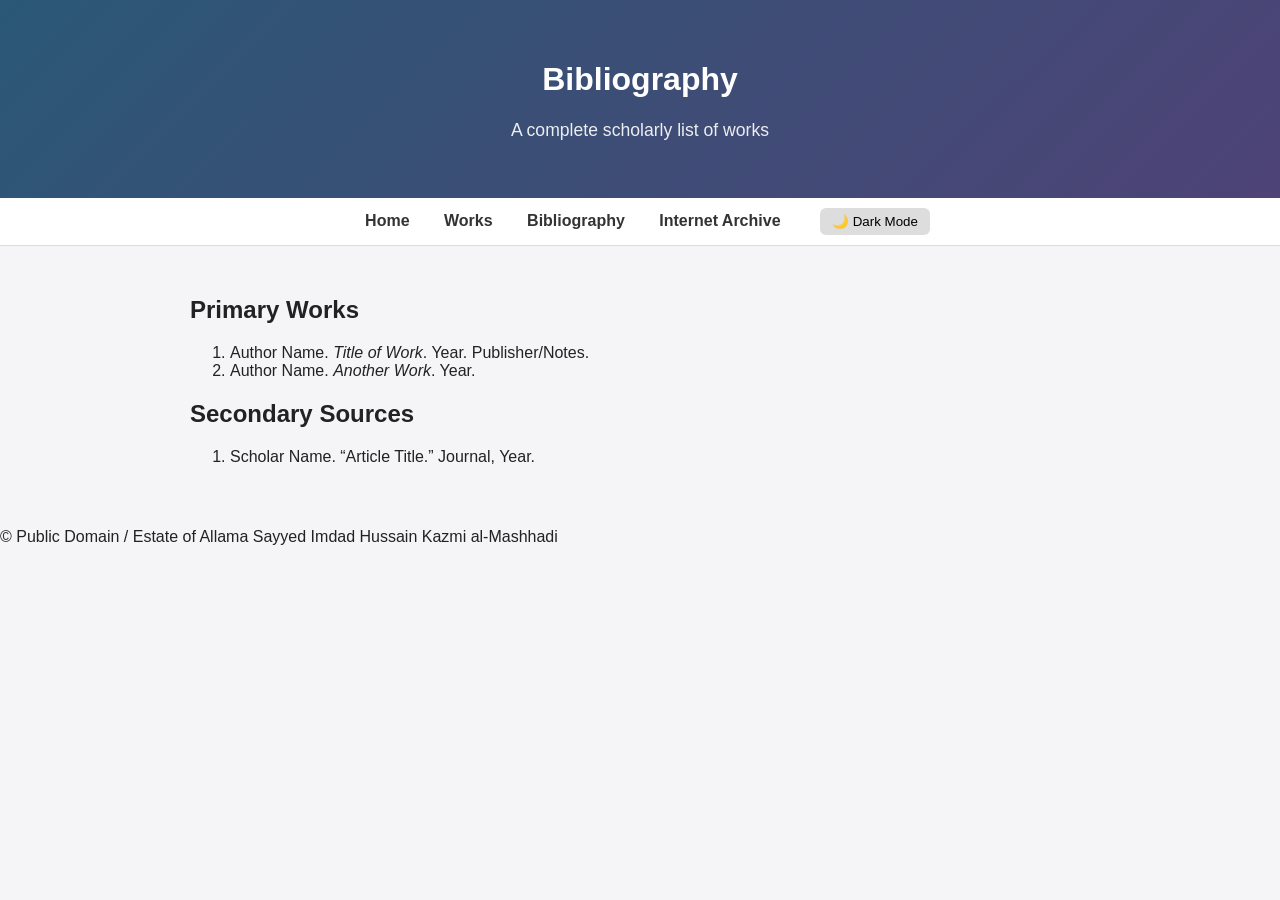
==== bibliography.html @ 6f73cf3e "Update bibliography.html" ====
<!DOCTYPE html>
<html lang="en">
<head>
    <meta charset="UTF-8">
    <title>Bibliography – Author Archive</title>
    <link rel="stylesheet" href="style.css">
</head>

<body>
<header class="hero small">
    <h1>Bibliography</h1>
    <p class="tagline">A complete scholarly list of works</p>
</header>

<nav class="navbar">
    <a href="index.html">Home</a>
    <a href="works.html">Works</a>
    <a href="bibliography.html">Bibliography</a>
    <a href="https://archive.org/details/@your_archive">Internet Archive</a>
    <button id="themeToggle">🌙 Dark Mode</button>
</nav>

<section class="content">
    <h2>Primary Works</h2>
    <ol>
        <li>Author Name. <em>Title of Work</em>. Year. Publisher/Notes.</li>
        <li>Author Name. <em>Another Work</em>. Year.</li>
    </ol>

    <h2>Secondary Sources</h2>
    <ol>
        <li>Scholar Name. “Article Title.” Journal, Year.</li>
    </ol>
</section>

<footer>
      <p>
        © Public Domain / Estate of Allama Sayyed Imdad Hussain Kazmi al-Mashhadi
    </p>
</footer>

</body>
</html>
---- style.css ----
body {
    font-family: "Inter", Arial, sans-serif;
    margin: 0;
    background: #f5f5f7;
    color: #222;
    /* ---------------------- */
/* DARK MODE THEME        */
/* ---------------------- */

body.dark {
    background: #1e1e1e;
    color: #e5e5e5;
}

body.dark .navbar {
    background: #2a2a2a;
    border-bottom: 1px solid #444;
}

body.dark .navbar a {
    color: #ddd;
}

body.dark .navbar a:hover {
    color: #9bbcff;
}

body.dark .work-item {
    background: #2a2a2a;
    border-color: #444;
}

body.dark input {
    background: #2a2a2a;
    color: #eee;
    border: 1px solid #555;
}

body.dark .hero {
    background: linear-gradient(135deg, #111, #333);
}

#themeToggle {
    margin-left: 20px;
    padding: 6px 12px;
    border: none;
    border-radius: 6px;
    cursor: pointer;
    background: #ddd;
}

body.dark #themeToggle {
    background: #444;
    color: #eee;
}

.hero {
    background: linear-gradient(135deg, #2b5876, #4e4376);
    color: white;
    padding: 60px 20px;
    text-align: center;
}

.hero.small {
    padding: 40px 20px;
}

.tagline {
    opacity: 0.9;
    font-size: 1.1em;
}

.navbar {
    background: white;
    padding: 10px;
    text-align: center;
    border-bottom: 1px solid #ddd;
}

.navbar a {
    margin: 0 15px;
    text-decoration: none;
    color: #333;
    font-weight: 600;
}

.navbar a:hover {
    color: #2b5876;
}

.content {
    max-width: 900px;
    margin: auto;
    padding: 30px;
}

.portrait {
    display: block;
    max-width: 180px;
    margin: 20px auto;
    border-radius: 8px;
}

#searchBox {
    width: 100%;
    padding: 12px;
    margin-bottom: 20px;
    border-radius: 6px;
    border: 1px solid #ccc;
}

.work-list {
    list-style: none;
    padding: 0;
}

.work-item {
    background: white;
    padding: 15px;
    margin-bottom: 15px;
    border-radius: 6px;
    border: 1px solid #ddd;
}
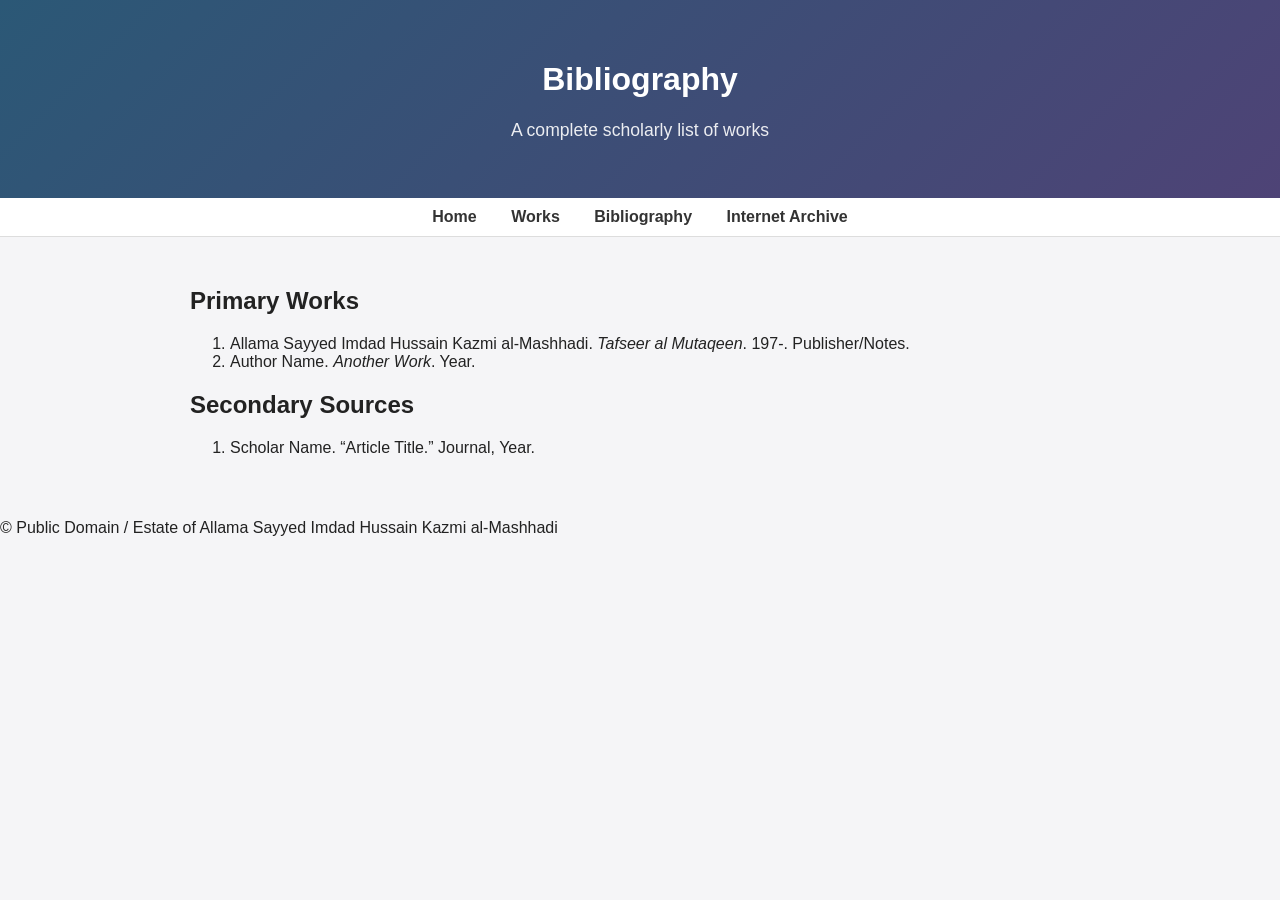
==== commit 7be87eec: "Update bibliography.html" ====
--- a/bibliography.html
+++ b/bibliography.html
@@ -4,6 +4,7 @@
     <meta charset="UTF-8">
     <title>Bibliography – Author Archive</title>
     <link rel="stylesheet" href="style.css">
+<script src="script.js" defer></script>
 </head>
 
 <body>
@@ -17,13 +18,12 @@
     <a href="works.html">Works</a>
     <a href="bibliography.html">Bibliography</a>
     <a href="https://archive.org/details/@your_archive">Internet Archive</a>
-    <button id="themeToggle">🌙 Dark Mode</button>
 </nav>
 
 <section class="content">
     <h2>Primary Works</h2>
     <ol>
-        <li>Author Name. <em>Title of Work</em>. Year. Publisher/Notes.</li>
+        <li>Allama Sayyed Imdad Hussain Kazmi al-Mashhadi. <em>Tafseer al Mutaqeen</em>. 197-. Publisher/Notes.</li>
         <li>Author Name. <em>Another Work</em>. Year.</li>
     </ol>
 
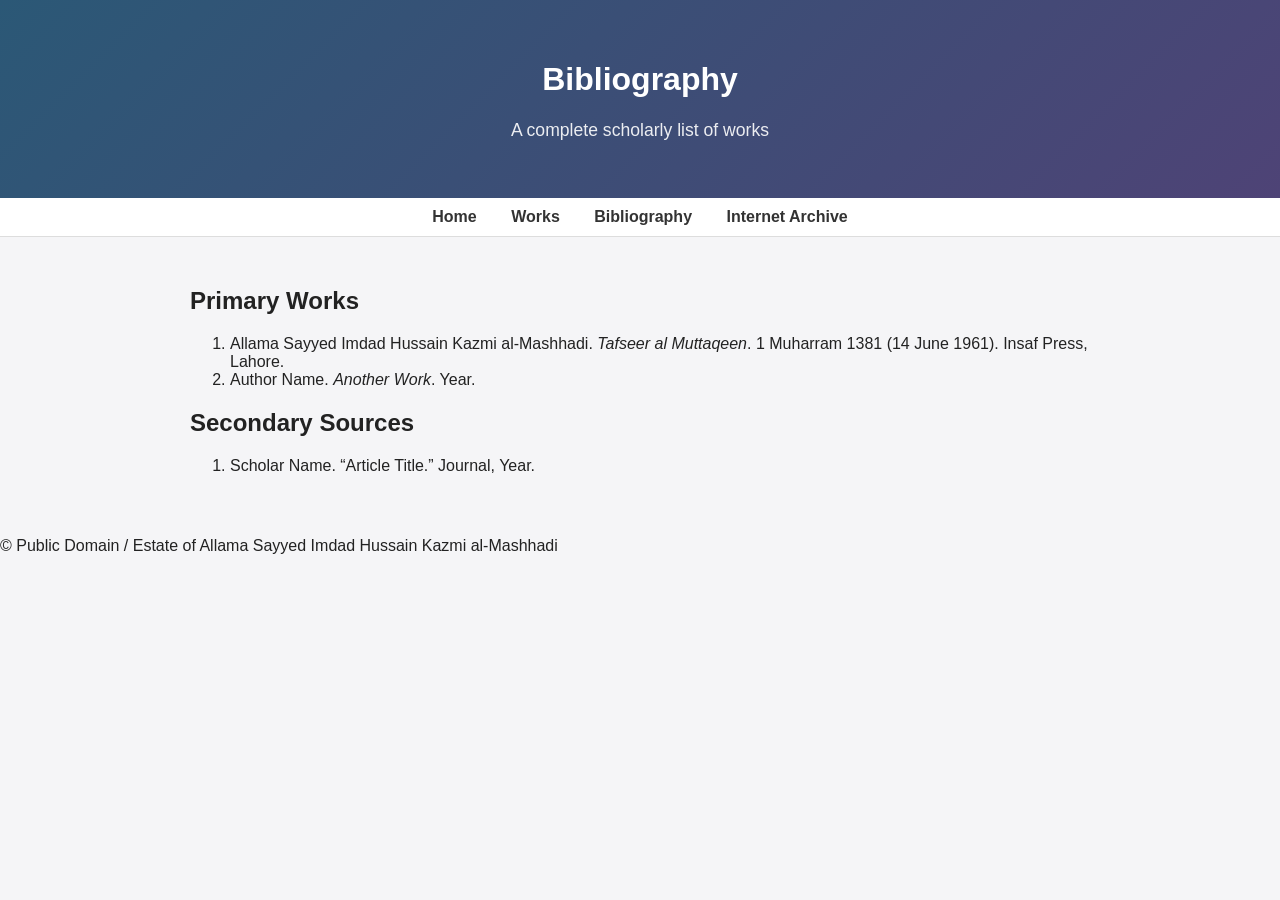
==== commit 09f9921a: "Update bibliography.html" ====
--- a/bibliography.html
+++ b/bibliography.html
@@ -23,7 +23,7 @@
 <section class="content">
     <h2>Primary Works</h2>
     <ol>
-        <li>Allama Sayyed Imdad Hussain Kazmi al-Mashhadi. <em>Tafseer al Mutaqeen</em>. 197-. Publisher/Notes.</li>
+        <li>Allama Sayyed Imdad Hussain Kazmi al-Mashhadi. <em>Tafseer al Muttaqeen</em>. 1 Muharram 1381 (14 June 1961). Insaf Press, Lahore.</li>
         <li>Author Name. <em>Another Work</em>. Year.</li>
     </ol>
 
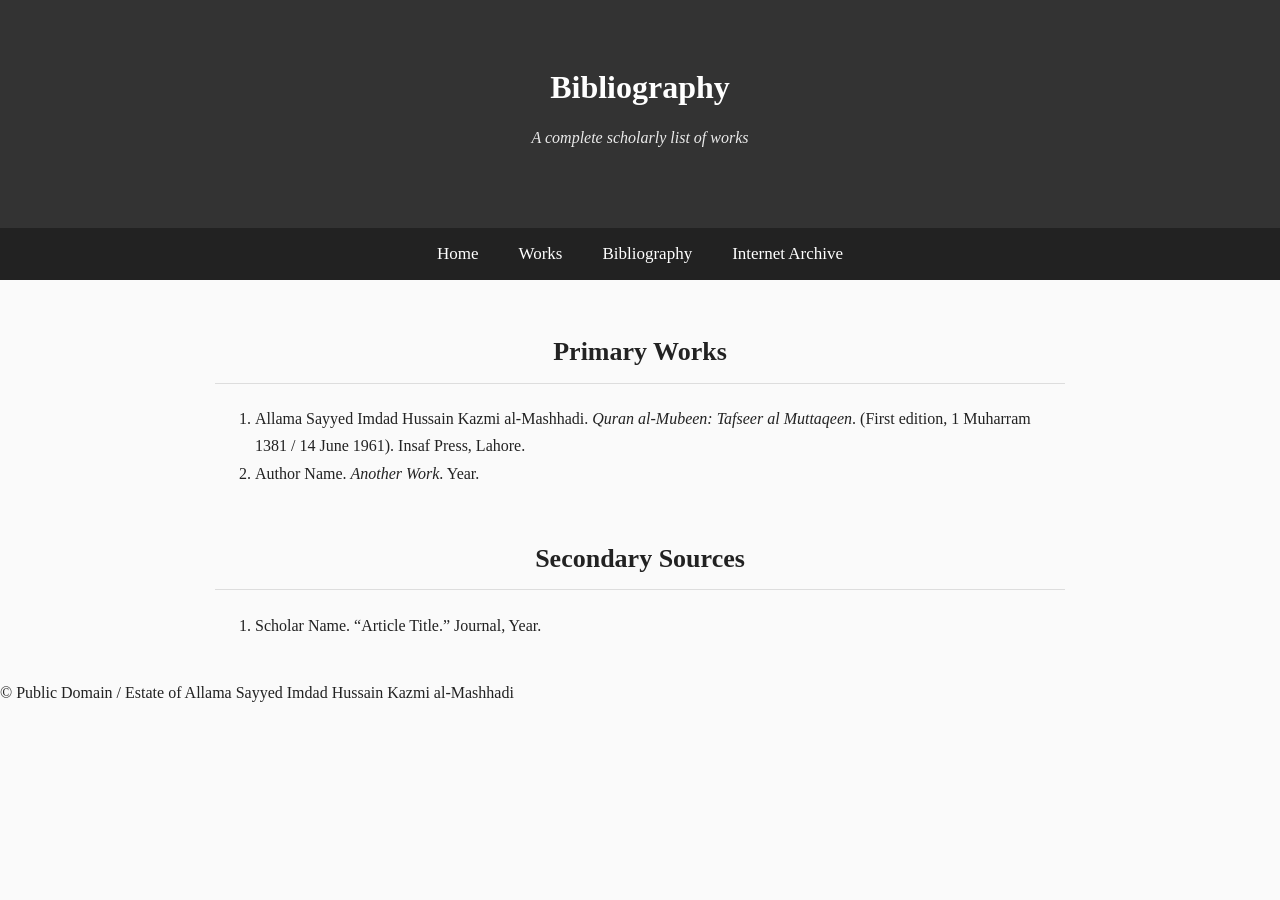
==== commit 54260d77: "Update citation for Tafseer al Muttaqeen" ====
--- a/bibliography.html
+++ b/bibliography.html
@@ -23,7 +23,7 @@
 <section class="content">
     <h2>Primary Works</h2>
     <ol>
-        <li>Allama Sayyed Imdad Hussain Kazmi al-Mashhadi. <em>Tafseer al Muttaqeen</em>. 1 Muharram 1381 (14 June 1961). Insaf Press, Lahore.</li>
+        <li>Allama Sayyed Imdad Hussain Kazmi al-Mashhadi. <em>Quran al-Mubeen: Tafseer al Muttaqeen</em>. (First edition, 1 Muharram 1381 / 14 June 1961). Insaf Press, Lahore.</li>
         <li>Author Name. <em>Another Work</em>. Year.</li>
     </ol>
 
--- a/style.css
+++ b/style.css
@@ -1,123 +1,125 @@
+/* ===========================
+   1. GLOBAL TYPOGRAPHY & LAYOUT
+   =========================== */
 body {
-    font-family: "Inter", Arial, sans-serif;
+    background: #f7f5ef;
+    font-family: "Georgia", serif;
+    line-height: 1.7;
     margin: 0;
-    background: #f5f5f7;
+    padding: 0;
+    background: #fafafa;
     color: #222;
-    /* ---------------------- */
-/* DARK MODE THEME        */
-/* ---------------------- */
-
-body.dark {
-    background: #1e1e1e;
-    color: #e5e5e5;
 }
 
-body.dark .navbar {
-    background: #2a2a2a;
-    border-bottom: 1px solid #444;
+h1, h2, h3 {
+    font-family: "Georgia", serif;
+    text-align: center;
+    margin-top: 0;
 }
 
-body.dark .navbar a {
-    color: #ddd;
+.content {
+    max-width: 850px;
+    margin: 40px auto;
+    padding: 0 20px;
 }
 
-body.dark .navbar a:hover {
-    color: #9bbcff;
+/* ===========================
+   2. NAVIGATION BAR
+   =========================== */
+.navbar {
+    background: #222;
+    padding: 12px 0;
+    text-align: center;
 }
 
-body.dark .work-item {
-    background: #2a2a2a;
-    border-color: #444;
+.navbar a {
+    color: #fff;
+    text-decoration: none;
+    margin: 0 18px;
+    font-size: 17px;
 }
 
-body.dark input {
-    background: #2a2a2a;
-    color: #eee;
-    border: 1px solid #555;
+.navbar a:hover {
+    text-decoration: underline;
 }
 
-body.dark .hero {
-    background: linear-gradient(135deg, #111, #333);
+/* ===========================
+   3. PORTRAIT STYLING
+   =========================== */
+.portrait {
+    display: block;
+    max-width: 260px;
+    margin: 25px auto;
+    border-radius: 8px;
+    box-shadow: 0 4px 12px rgba(0,0,0,0.15);
 }
 
-#themeToggle {
-    margin-left: 20px;
-    padding: 6px 12px;
-    border: none;
-    border-radius: 6px;
-    cursor: pointer;
-    background: #ddd;
-}
-
-body.dark #themeToggle {
-    background: #444;
-    color: #eee;
-}
-
+/* ===========================
+   4. HERO HEADER
+   =========================== */
 .hero {
-    background: linear-gradient(135deg, #2b5876, #4e4376);
+    background: #333;
     color: white;
     padding: 60px 20px;
     text-align: center;
 }
 
-.hero.small {
-    padding: 40px 20px;
+.hero h1 {
+    font-size: 32px;
+    margin-bottom: 10px;
+}
+
+.hero h2 {
+    font-size: 22px;
+    font-weight: normal;
+    margin-top: 0;
 }
 
 .tagline {
+    margin-top: 10px;
+    font-style: italic;
     opacity: 0.9;
-    font-size: 1.1em;
 }
 
-.navbar {
-    background: white;
-    padding: 10px;
-    text-align: center;
+/* ===========================
+   5. SECTION HEADINGS
+   =========================== */
+section.content h2 {
+    margin-top: 50px;
+    font-size: 26px;
     border-bottom: 1px solid #ddd;
+    padding-bottom: 8px;
 }
 
-.navbar a {
-    margin: 0 15px;
-    text-decoration: none;
-    color: #333;
-    font-weight: 600;
+/* ===========================
+   6. MOBILE RESPONSIVENESS
+   =========================== */
+@media (max-width: 600px) {
+    .hero h1 { font-size: 24px; }
+    .hero h2 { font-size: 18px; }
+    .navbar a { margin: 0 10px; font-size: 15px; }
+    .content { padding: 0 15px; }
+}
+.featured {
+    text-align: center;
+    margin: 60px auto;
+    padding: 40px 20px;
+    background: white;
+    border-radius: 10px;
+    max-width: 700px;
+    box-shadow: 0 4px 12px rgba(0,0,0,0.08);
 }
 
-.navbar a:hover {
-    color: #2b5876;
+.featured-button {
+    display: inline-block;
+    margin-top: 15px;
+    padding: 10px 20px;
+    background: #222;
+    color: white;
+    text-decoration: none;
+    border-radius: 5px;
 }
 
-.content {
-    max-width: 900px;
-    margin: auto;
-    padding: 30px;
+.featured-button:hover {
+    background: #444;
 }
-
-.portrait {
-    display: block;
-    max-width: 180px;
-    margin: 20px auto;
-    border-radius: 8px;
-}
-
-#searchBox {
-    width: 100%;
-    padding: 12px;
-    margin-bottom: 20px;
-    border-radius: 6px;
-    border: 1px solid #ccc;
-}
-
-.work-list {
-    list-style: none;
-    padding: 0;
-}
-
-.work-item {
-    background: white;
-    padding: 15px;
-    margin-bottom: 15px;
-    border-radius: 6px;
-    border: 1px solid #ddd;
-}
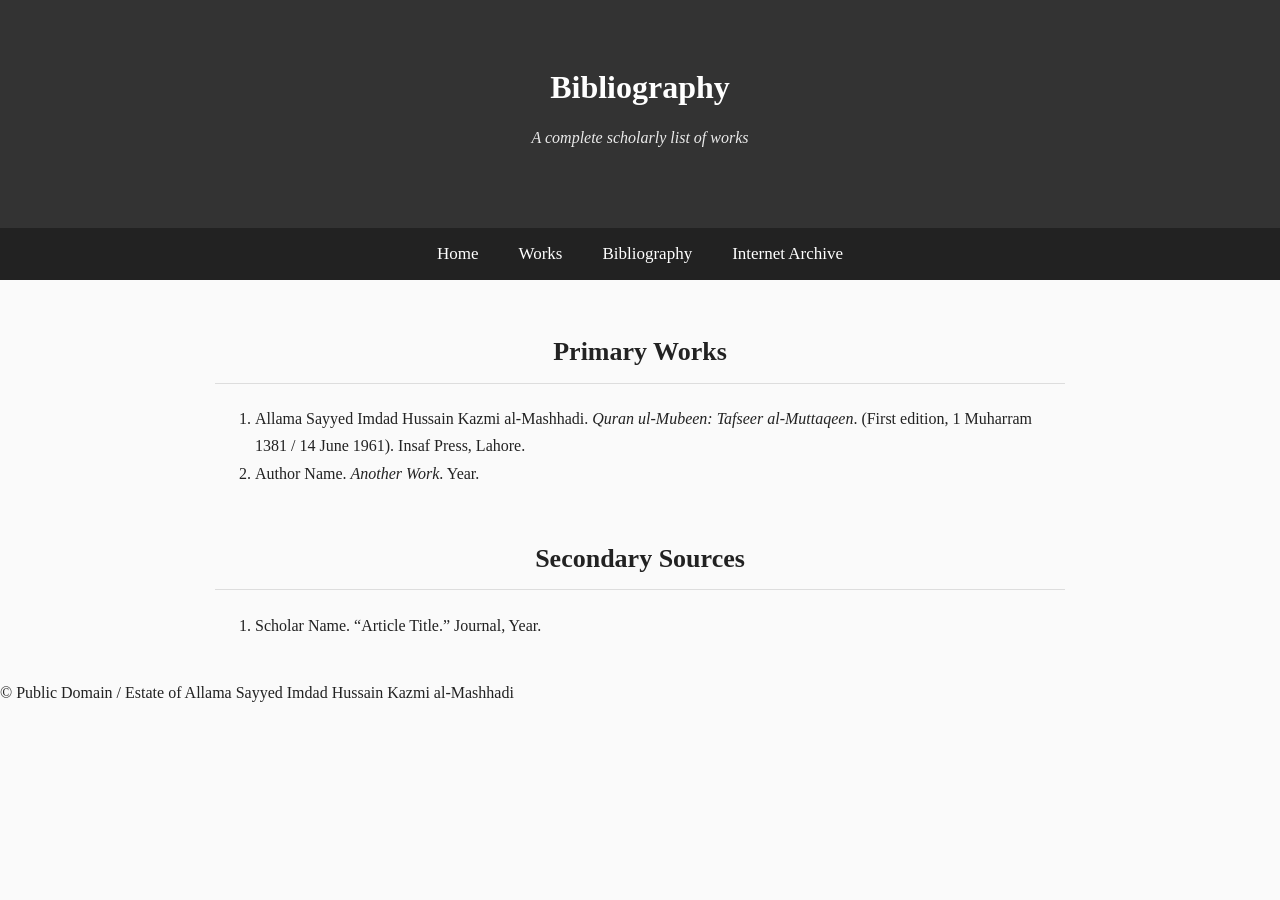
==== commit 59df6969: "Update bibliography.html" ====
--- a/bibliography.html
+++ b/bibliography.html
@@ -23,7 +23,7 @@
 <section class="content">
     <h2>Primary Works</h2>
     <ol>
-        <li>Allama Sayyed Imdad Hussain Kazmi al-Mashhadi. <em>Quran al-Mubeen: Tafseer al Muttaqeen</em>. (First edition, 1 Muharram 1381 / 14 June 1961). Insaf Press, Lahore.</li>
+        <li>Allama Sayyed Imdad Hussain Kazmi al-Mashhadi. <em>Quran ul-Mubeen: Tafseer al-Muttaqeen</em>. (First edition, 1 Muharram 1381 / 14 June 1961). Insaf Press, Lahore.</li>
         <li>Author Name. <em>Another Work</em>. Year.</li>
     </ol>
 
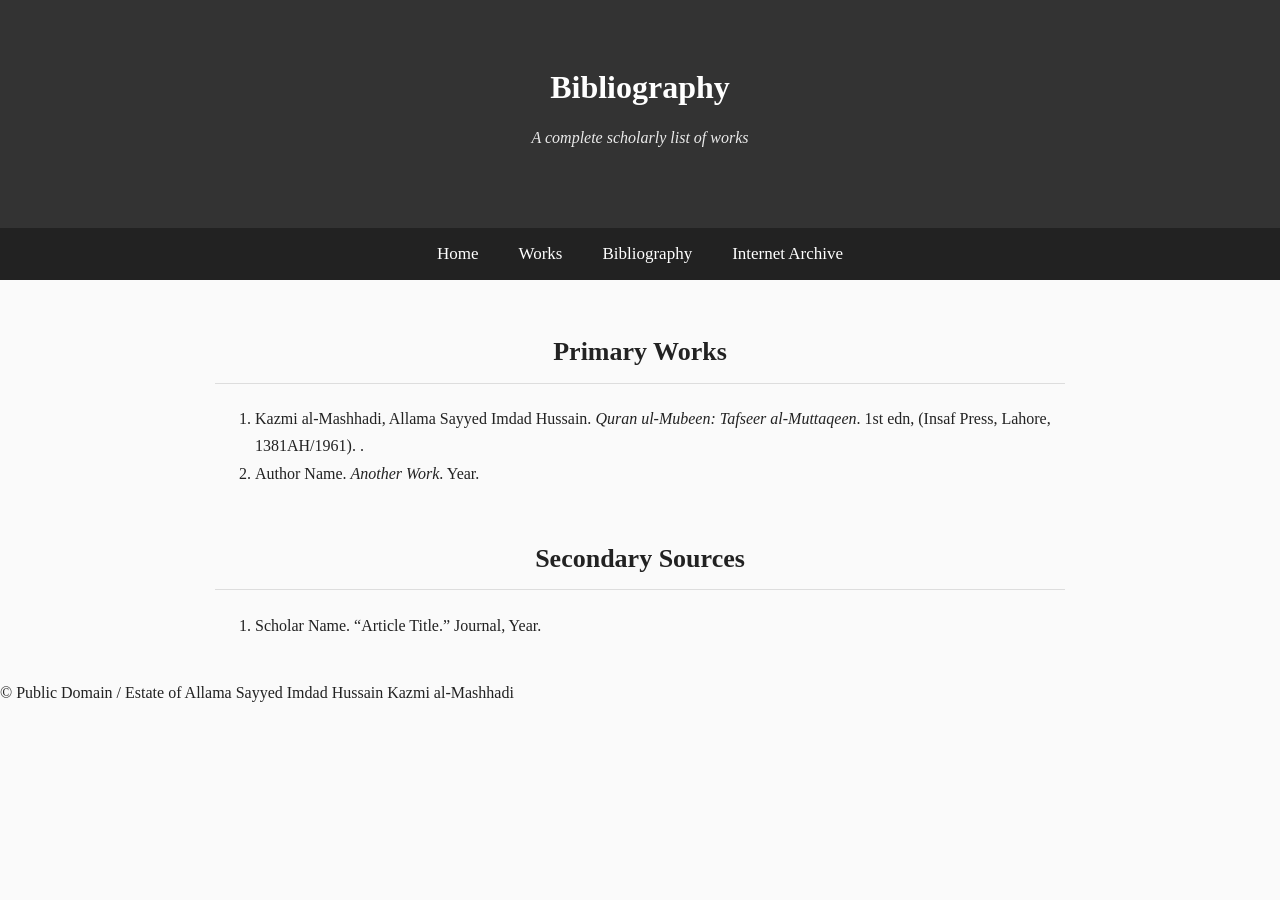
==== commit a779189a: "Update citation format for primary works" ====
--- a/bibliography.html
+++ b/bibliography.html
@@ -23,7 +23,7 @@
 <section class="content">
     <h2>Primary Works</h2>
     <ol>
-        <li>Allama Sayyed Imdad Hussain Kazmi al-Mashhadi. <em>Quran ul-Mubeen: Tafseer al-Muttaqeen</em>. (First edition, 1 Muharram 1381 / 14 June 1961). Insaf Press, Lahore.</li>
+        <li>Kazmi al-Mashhadi, Allama Sayyed Imdad Hussain. <em>Quran ul-Mubeen: Tafseer al-Muttaqeen</em>. 1st edn, (Insaf Press, Lahore, 1381AH/1961). .</li>
         <li>Author Name. <em>Another Work</em>. Year.</li>
     </ol>
 
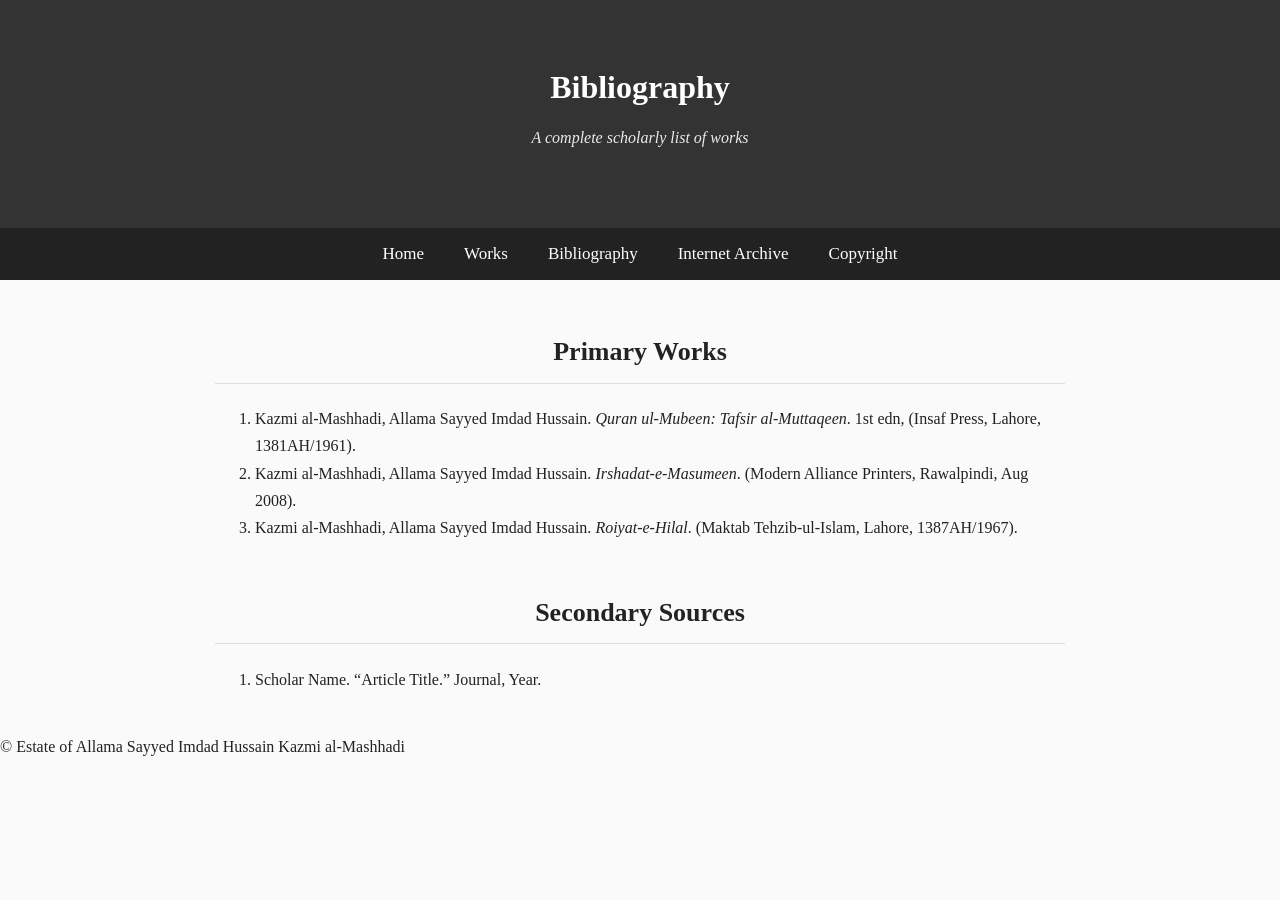
==== commit 716c0f5b: "Update bibliography.html" ====
--- a/bibliography.html
+++ b/bibliography.html
@@ -2,9 +2,10 @@
 <html lang="en">
 <head>
     <meta charset="UTF-8">
-    <title>Bibliography – Author Archive</title>
+    <title>Bibliography – Allama Imdad Kazmi Archive</title>
     <link rel="stylesheet" href="style.css">
 <script src="script.js" defer></script>
+<link href="https://fonts.googleapis.com/css2?family=Amiri&family=Noto+Naskh+Arabic&family=Noto+Nastaliq+Urdu&family=Vazirmatn:wght@400;500&display=swap" rel="stylesheet">
 </head>
 
 <body>
@@ -13,18 +14,20 @@
     <p class="tagline">A complete scholarly list of works</p>
 </header>
 
-<nav class="navbar">
+ <nav class="navbar">
     <a href="index.html">Home</a>
     <a href="works.html">Works</a>
     <a href="bibliography.html">Bibliography</a>
     <a href="https://archive.org/details/@your_archive">Internet Archive</a>
-</nav>
+    <a href="copyright.html">Copyright</a>
+  </nav>
 
 <section class="content">
     <h2>Primary Works</h2>
     <ol>
-        <li>Kazmi al-Mashhadi, Allama Sayyed Imdad Hussain. <em>Quran ul-Mubeen: Tafseer al-Muttaqeen</em>. 1st edn, (Insaf Press, Lahore, 1381AH/1961). .</li>
-        <li>Author Name. <em>Another Work</em>. Year.</li>
+        <li>Kazmi al-Mashhadi, Allama Sayyed Imdad Hussain. <em>Quran ul-Mubeen: Tafsir al-Muttaqeen</em>. 1st edn, (Insaf Press, Lahore, 1381AH/1961).</li>
+        <li>Kazmi al-Mashhadi, Allama Sayyed Imdad Hussain. <em>Irshadat-e-Masumeen</em>. (Modern Alliance Printers, Rawalpindi, Aug 2008).</li>
+        <li>Kazmi al-Mashhadi, Allama Sayyed Imdad Hussain. <em>Roiyat-e-Hilal</em>. (Maktab Tehzib-ul-Islam, Lahore, 1387AH/1967).</li>
     </ol>
 
     <h2>Secondary Sources</h2>
@@ -35,7 +38,7 @@
 
 <footer>
       <p>
-        © Public Domain / Estate of Allama Sayyed Imdad Hussain Kazmi al-Mashhadi
+        © Estate of Allama Sayyed Imdad Hussain Kazmi al-Mashhadi
     </p>
 </footer>
 
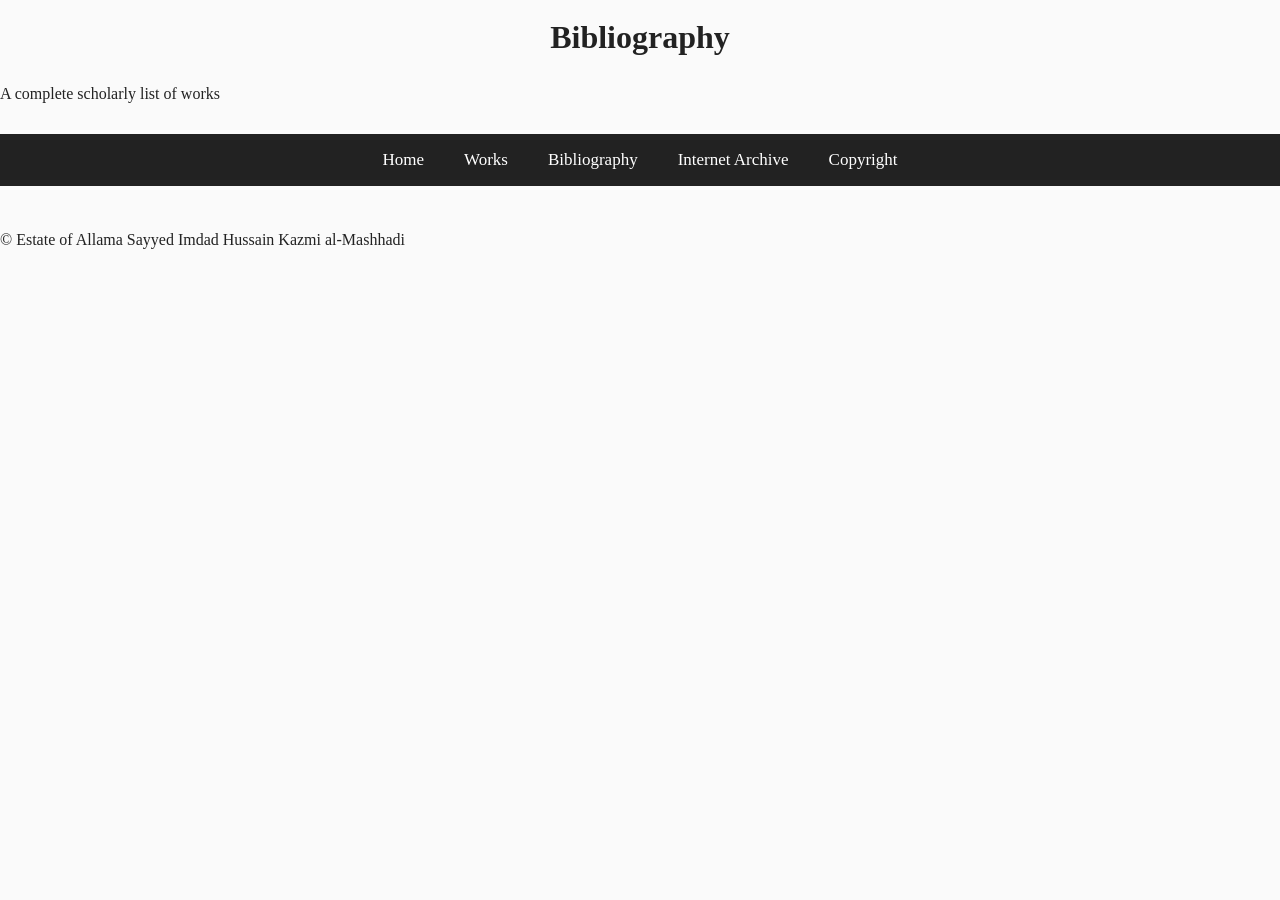
==== commit ca43a480: "Refactor bibliography HTML structure and content" ====
--- a/bibliography.html
+++ b/bibliography.html
@@ -4,43 +4,33 @@
     <meta charset="UTF-8">
     <title>Bibliography – Allama Imdad Kazmi Archive</title>
     <link rel="stylesheet" href="style.css">
-<script src="script.js" defer></script>
-<link href="https://fonts.googleapis.com/css2?family=Amiri&family=Noto+Naskh+Arabic&family=Noto+Nastaliq+Urdu&family=Vazirmatn:wght@400;500&display=swap" rel="stylesheet">
+    <script src="script.js" defer></script>
+    <link href="https://fonts.googleapis.com/css2?family=Amiri&family=Noto+Naskh+Arabic&family=Noto+Nastaliq+Urdu&family=Vazirmatn:wght@400;500&display=swap" rel="stylesheet">
 </head>
 
 <body>
 <header class="hero small">
-    <h1>Bibliography</h1>
-    <p class="tagline">A complete scholarly list of works</p>
+  <h1>Bibliography</h1>
+  <p class="tagline">A complete scholarly list of works</p>
 </header>
 
- <nav class="navbar">
-    <a href="index.html">Home</a>
-    <a href="works.html">Works</a>
-    <a href="bibliography.html">Bibliography</a>
-    <a href="https://archive.org/details/@your_archive">Internet Archive</a>
-    <a href="copyright.html">Copyright</a>
-  </nav>
+<nav class="navbar">
+  <a href="index.html">Home</a>
+  <a href="works.html">Works</a>
+  <a href="bibliography.html">Bibliography</a>
+  <a href="https://archive.org/details/@allama_imdad_kazmi">Internet Archive</a>
+  <a href="copyright.html">Copyright</a>
+</nav>
 
-<section class="content">
-    <h2>Primary Works</h2>
-    <ol>
-        <li>Kazmi al-Mashhadi, Allama Sayyed Imdad Hussain. <em>Quran ul-Mubeen: Tafsir al-Muttaqeen</em>. 1st edn, (Insaf Press, Lahore, 1381AH/1961).</li>
-        <li>Kazmi al-Mashhadi, Allama Sayyed Imdad Hussain. <em>Irshadat-e-Masumeen</em>. (Modern Alliance Printers, Rawalpindi, Aug 2008).</li>
-        <li>Kazmi al-Mashhadi, Allama Sayyed Imdad Hussain. <em>Roiyat-e-Hilal</em>. (Maktab Tehzib-ul-Islam, Lahore, 1387AH/1967).</li>
-    </ol>
-
-    <h2>Secondary Sources</h2>
-    <ol>
-        <li>Scholar Name. “Article Title.” Journal, Year.</li>
-    </ol>
+<section>
+  <div class="content">
+    <!-- keep your bibliography list exactly as it is -->
+    <!-- paste your bibliography entries here -->
+  </div>
 </section>
 
 <footer>
-      <p>
-        © Estate of Allama Sayyed Imdad Hussain Kazmi al-Mashhadi
-    </p>
+  © Estate of Allama Sayyed Imdad Hussain Kazmi al‑Mashhadi
 </footer>
-
 </body>
 </html>
--- a/style.css
+++ b/style.css
@@ -1,18 +1,27 @@
 /* ===========================
    1. GLOBAL TYPOGRAPHY & LAYOUT
    =========================== */
-body {
-    background: #f7f5ef;
-    font-family: "Georgia", serif;
-    line-height: 1.7;
+
+html, body {
     margin: 0;
     padding: 0;
     background: #fafafa;
     color: #222;
 }
 
+/* English default font */
+html:lang(en) body {
+    font-family: Georgia, serif;
+    line-height: 1.7;
+}
+
+/* Override global font for RTL languages */
+[dir="rtl"] {
+    font-family: inherit !important;
+}
+
 h1, h2, h3 {
-    font-family: "Georgia", serif;
+    font-family: Georgia, serif;
     text-align: center;
     margin-top: 0;
 }
@@ -24,8 +33,28 @@
 }
 
 /* ===========================
+   HEADER SPACING REDUCTION
+   =========================== */
+
+header {
+    padding-top: 10px;
+    padding-bottom: 10px;
+}
+
+header h1 {
+    margin-top: 0;
+    margin-bottom: 5px;
+}
+
+header h2 {
+    margin-top: 0;
+    margin-bottom: 8px;
+}
+
+/* ===========================
    2. NAVIGATION BAR
    =========================== */
+
 .navbar {
     background: #222;
     padding: 12px 0;
@@ -44,82 +73,34 @@
 }
 
 /* ===========================
-   3. PORTRAIT STYLING
+   LANGUAGE-SPECIFIC FONTS
    =========================== */
-.portrait {
-    display: block;
-    max-width: 260px;
-    margin: 25px auto;
-    border-radius: 8px;
-    box-shadow: 0 4px 12px rgba(0,0,0,0.15);
+
+[lang="ur"] {
+    font-family: 'Noto Nastaliq Urdu', serif !important;
+    line-height: 2.4;
+}
+
+[lang="ar"] {
+    font-family: 'Amiri', 'Noto Naskh Arabic', serif !important;
+    line-height: 2.2;
+}
+
+[lang="fa"] {
+    font-family: 'Vazirmatn', 'Noto Naskh Arabic', serif !important;
+    line-height: 2.2;
 }
 
 /* ===========================
-   4. HERO HEADER
+   MOBILE RESPONSIVENESS
    =========================== */
-.hero {
-    background: #333;
-    color: white;
-    padding: 60px 20px;
-    text-align: center;
+
+@media (max-width: 600px) {
+    .navbar a {
+        margin: 0 10px;
+        font-size: 15px;
+    }
+    .content {
+        padding: 0 15px;
+    }
 }
-
-.hero h1 {
-    font-size: 32px;
-    margin-bottom: 10px;
-}
-
-.hero h2 {
-    font-size: 22px;
-    font-weight: normal;
-    margin-top: 0;
-}
-
-.tagline {
-    margin-top: 10px;
-    font-style: italic;
-    opacity: 0.9;
-}
-
-/* ===========================
-   5. SECTION HEADINGS
-   =========================== */
-section.content h2 {
-    margin-top: 50px;
-    font-size: 26px;
-    border-bottom: 1px solid #ddd;
-    padding-bottom: 8px;
-}
-
-/* ===========================
-   6. MOBILE RESPONSIVENESS
-   =========================== */
-@media (max-width: 600px) {
-    .hero h1 { font-size: 24px; }
-    .hero h2 { font-size: 18px; }
-    .navbar a { margin: 0 10px; font-size: 15px; }
-    .content { padding: 0 15px; }
-}
-.featured {
-    text-align: center;
-    margin: 60px auto;
-    padding: 40px 20px;
-    background: white;
-    border-radius: 10px;
-    max-width: 700px;
-    box-shadow: 0 4px 12px rgba(0,0,0,0.08);
-}
-
-.featured-button {
-    display: inline-block;
-    margin-top: 15px;
-    padding: 10px 20px;
-    background: #222;
-    color: white;
-    text-decoration: none;
-    border-radius: 5px;
-}
-
-.featured-button:hover {
-    background: #444;
-}
